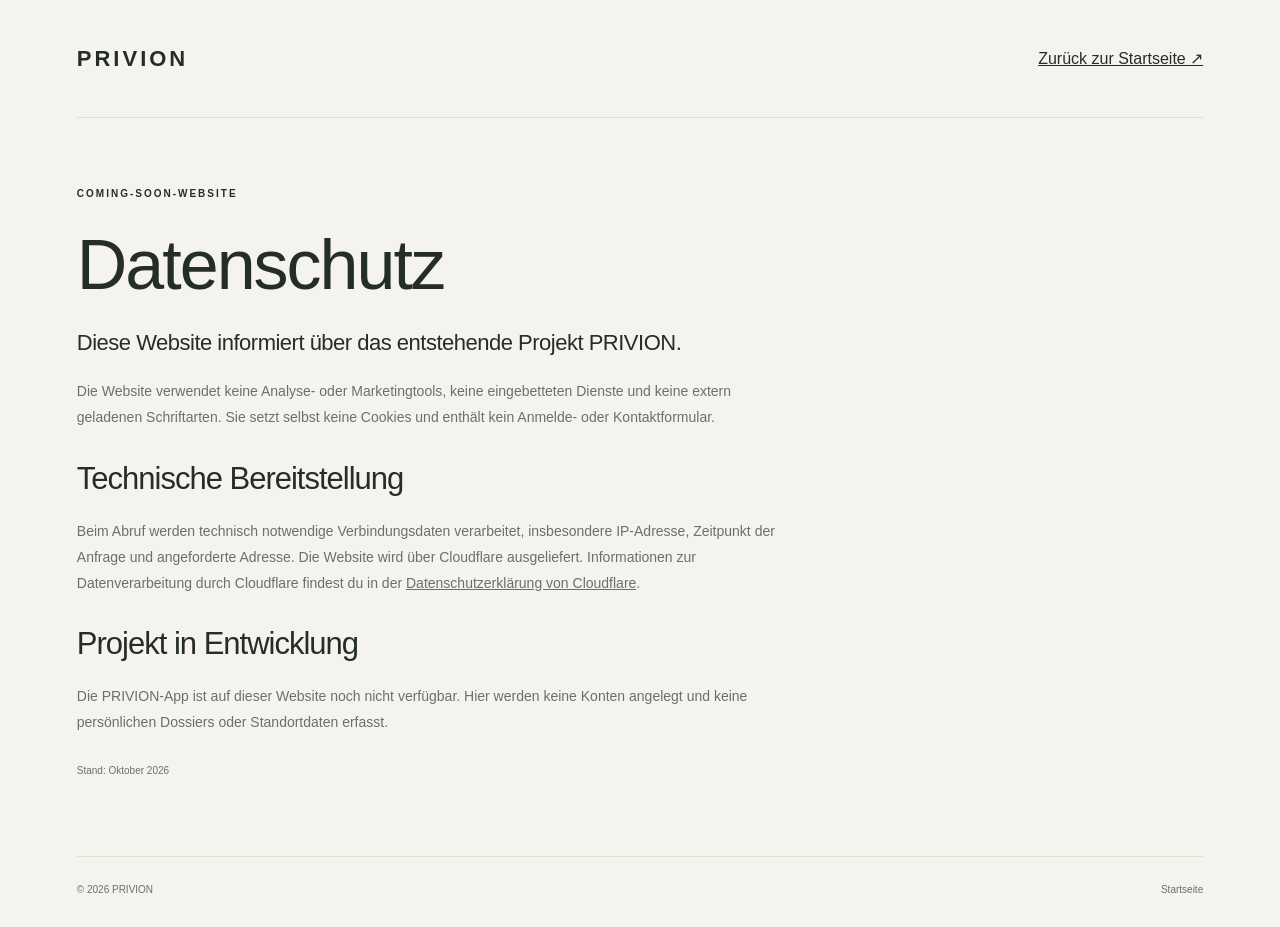
==== datenschutz.html @ c2f5763f "Add datenschutz.html for coming-soon website" ====
<!doctype html><html lang="de-CH"><head><meta charset="utf-8"><meta name="viewport" content="width=device-width,initial-scale=1"><meta name="robots" content="noindex"><title>Datenschutz — PRIVION</title><link rel="icon" href="/favicon.svg" type="image/svg+xml"><link rel="stylesheet" href="/style.css"></head><body><div class="site-shell"><header class="header"><a class="brand" href="/">PRIVION</a><a href="/">Zurück zur Startseite ↗</a></header><main style="max-width:700px;padding:60px 0 80px"><p class="eyebrow">COMING-SOON-WEBSITE</p><h1 style="font-size:clamp(42px,8vw,70px);letter-spacing:-2px">Datenschutz</h1><p class="intro">Diese Website informiert über das entstehende Projekt PRIVION.</p><p class="description" style="max-width:none">Die Website verwendet keine Analyse- oder Marketingtools, keine eingebetteten Dienste und keine extern geladenen Schriftarten. Sie setzt selbst keine Cookies und enthält kein Anmelde- oder Kontaktformular.</p><h2>Technische Bereitstellung</h2><p class="description" style="max-width:none">Beim Abruf werden technisch notwendige Verbindungsdaten verarbeitet, insbesondere IP-Adresse, Zeitpunkt der Anfrage und angeforderte Adresse. Die Website wird über Cloudflare ausgeliefert. Informationen zur Datenverarbeitung durch Cloudflare findest du in der <a href="https://www.cloudflare.com/privacypolicy/" rel="noreferrer">Datenschutzerklärung von Cloudflare</a>.</p><h2>Projekt in Entwicklung</h2><p class="description" style="max-width:none">Die PRIVION-App ist auf dieser Website noch nicht verfügbar. Hier werden keine Konten angelegt und keine persönlichen Dossiers oder Standortdaten erfasst.</p><p class="launch-note">Stand: Oktober 2026</p></main><footer><span>© 2026 PRIVION</span><a href="/">Startseite</a></footer></div></body></html>
---- style.css ----
@charset "UTF-8";
:root{--paper:#f5f3ed;--ink:#252d29;--muted:#69716b;--lavender:#d7c9ef;--mint:#d7e5d4;--line:#dedfd5;font-family:Arial,Helvetica,sans-serif;color:var(--ink);background:var(--paper);font-synthesis:none}*{box-sizing:border-box}html{scroll-behavior:smooth;scroll-padding-top:30px}body{margin:0}a{color:inherit}a:focus-visible{outline:3px solid #77638f;outline-offset:7px}.site-shell{max-width:1440px;margin:auto;padding:0 6%}.header{height:118px;display:flex;justify-content:space-between;align-items:center;border-bottom:1px solid var(--line)}.brand{display:flex;align-items:center;gap:12px;text-decoration:none;font-size:22px;font-weight:750;letter-spacing:3px}.brand svg{width:27px;height:32px}.status{display:flex;align-items:center;gap:9px;border:1px solid #d7d9ce;border-radius:30px;padding:11px 16px;font-size:12px}.status-dot,.tag-dot{width:7px;height:7px;background:#628864;border-radius:50%}.hero{display:grid;grid-template-columns:1.05fr 1fr;gap:5%;padding:89px 0 91px;align-items:center}.eyebrow{font-size:10px;font-weight:700;letter-spacing:2px;display:flex;align-items:center;gap:10px}.eyebrow>span{display:block;width:20px;height:1px;background:var(--ink)}h1{font-size:clamp(68px,7.6vw,108px);line-height:.99;font-weight:500;letter-spacing:-6px;margin:32px 0 27px}h1 em{font-family:Georgia,'Times New Roman',serif;font-weight:400;color:#827095;letter-spacing:-5px}.intro{font-size:22px;line-height:1.45;letter-spacing:-.5px;margin:0 0 20px}.description{font-size:14px;line-height:1.85;color:var(--muted);max-width:357px;margin:0 0 29px}.cta{display:inline-flex;align-items:center;gap:28px;background:var(--ink);color:var(--paper);border-radius:50px;padding:18px 25px;text-decoration:none;font-size:13px;transition:background .2s,transform .2s}.cta:hover{background:#455449;transform:translateY(-2px)}.cta span{font-size:20px;line-height:1}.launch-note{font-size:10px;color:var(--muted);display:flex;align-items:center;gap:9px;margin:19px 0 0}.small-spark{font-size:17px;color:#827095}.art{height:520px;position:relative;display:grid;place-items:center;isolation:isolate}.art-grid{position:absolute;inset:0;background-image:radial-gradient(#9caa941f 1px,transparent 1px);background-size:17px 17px;mask-image:radial-gradient(ellipse,black 35%,transparent 72%)}.orbit{position:absolute;border:1px solid #d9ddd2;border-radius:50%;width:420px;height:420px}.orbit-two{width:490px;height:490px;border-style:dashed;border-color:#dedfd6}.flower{position:relative;width:330px;height:330px;transform:rotate(-13deg);animation:breathe 9s ease-in-out infinite}.petal{width:177px;height:177px;position:absolute;border-radius:90px 90px 30px 90px;box-shadow:inset -10px -12px 35px #756f9210}.petal-one{left:0;top:0;background:linear-gradient(135deg,#e2d8f2,#bfabdd)}.petal-two{right:0;top:0;transform:rotate(90deg);background:linear-gradient(135deg,#e8efdf,#b6ceb0)}.petal-three{right:0;bottom:0;transform:rotate(180deg);background:linear-gradient(135deg,#e2d8f2,#bfabdd)}.petal-four{left:0;bottom:0;transform:rotate(270deg);background:linear-gradient(135deg,#e8efdf,#b6ceb0)}.flower-core{position:absolute;left:calc(50% - 44px);top:calc(50% - 44px);width:88px;height:88px;border-radius:50%;background:#f5f3edf0;border:1px solid #fff9;display:grid;place-items:center;box-shadow:0 5px 30px #62695112;transform:rotate(13deg)}.flower-core svg{width:28px;color:#536249}.art-label{position:absolute;font-size:9px;letter-spacing:2px;color:#77816f}.top-label{top:0;left:50%;transform:translateX(-50%);white-space:nowrap}.bottom-label{bottom:0;right:35px}.floating-tag{position:absolute;display:flex;align-items:center;gap:9px;background:#fffffff0;box-shadow:0 5px 24px #353c2810;border:1px solid #ffffff;border-radius:50px;padding:14px 20px;font-size:11px;white-space:nowrap}.privacy-tag{left:-5px;top:122px;transform:rotate(-8deg)}.protection-tag{right:-9px;bottom:115px;transform:rotate(7deg)}.protection-tag svg{width:17px;height:17px}.spark{position:absolute;color:#8f7fa3;font-size:42px}.spark-one{right:18px;top:65px}.spark-two{left:25px;bottom:84px;font-size:32px;color:#8da084}.outlook{padding:54px 0 65px;border-top:1px solid var(--line);display:grid;grid-template-columns:.9fr 1fr 1fr;gap:24px}.section-heading{padding-top:12px}.section-heading .eyebrow{font-size:9px}h2{font-size:31px;line-height:1.22;letter-spacing:-1px;font-weight:500;margin:21px 0}.feature{padding:28px;border-radius:6px;position:relative}.protection{background:#e5def0}.privacy{background:#e0e8dc}.feature-number{font-size:9px;letter-spacing:1.7px;color:#5f665d}.feature-icon{margin:28px 0 24px;width:45px;height:45px;display:grid;place-items:center;background:#ffffff70;border-radius:50%}.feature-icon svg{width:25px;height:25px;fill:none;stroke:currentColor;stroke-width:1.4;stroke-linecap:round;stroke-linejoin:round}h3{font-size:18px;font-weight:500;letter-spacing:-.5px;margin:0 0 12px}.feature p{font-size:12px;line-height:1.8;color:#667063;margin:0;max-width:280px}.closing{border-top:1px solid var(--line);padding:45px 0;display:flex;align-items:center;gap:25px}.closing>span:first-child{font-size:39px;color:#8f7fa3}.closing p{font-family:Georgia,'Times New Roman',serif;font-size:25px;line-height:1.4;margin:0;letter-spacing:-.4px}.closing-badge{margin-left:auto;font-size:10px;letter-spacing:2px;border:1px solid var(--line);border-radius:50px;padding:13px 21px}footer{border-top:1px solid var(--line);padding:27px 0 32px;display:flex;justify-content:space-between;font-size:10px;color:var(--muted)}footer a{text-decoration:none}footer a:hover{text-decoration:underline}@keyframes breathe{0%,100%{transform:rotate(-13deg) translateY(0)}50%{transform:rotate(-9deg) translateY(-9px)}}@media(min-width:1440px){h1{font-size:108px}}@media(max-width:1050px){.site-shell{padding:0 5%}.hero{gap:2%;padding:65px 0}.art{height:450px}.orbit{width:340px;height:340px}.orbit-two{width:390px;height:390px}.flower{width:280px;height:280px}.petal{width:151px;height:151px}.privacy-tag{left:0;top:90px}.protection-tag{right:0;bottom:85px}.outlook{grid-template-columns:.8fr 1fr 1fr;gap:15px}.feature{padding:22px}h3{font-size:16px}h2{font-size:26px}.bottom-label{right:10px}}@media(max-width:760px){.header{height:90px}.brand{font-size:18px;gap:9px}.brand svg{width:23px}.status{font-size:10px;padding:9px 12px}.hero{grid-template-columns:1fr;padding:50px 0 45px;gap:42px}.hero-copy{max-width:480px}h1{font-size:clamp(72px,15vw,100px);letter-spacing:-4px;margin-top:28px}.intro{font-size:20px}.description{max-width:360px}.art{height:420px;max-width:460px;width:100%;margin:auto}.orbit{width:330px;height:330px}.orbit-two{width:380px;height:380px}.top-label{top:0}.bottom-label{bottom:0}.privacy-tag{top:91px}.protection-tag{bottom:88px}.outlook{grid-template-columns:1fr 1fr;padding:35px 0;gap:16px}.section-heading{grid-column:1/-1;padding:0 0 8px}h2{font-size:30px}h2 br{display:none}.feature{padding:24px}.closing{gap:17px;flex-wrap:wrap;padding:33px 0}.closing p{font-size:22px}.closing-badge{margin:10px 0 0 53px}footer{gap:15px;flex-wrap:wrap}}@media(max-width:420px){.site-shell{padding:0 6%}.brand{letter-spacing:2px}.status{font-size:9px}.art{height:350px}.orbit{width:270px;height:270px}.orbit-two{width:310px;height:310px}.flower{width:240px;height:240px}.petal{width:130px;height:130px}.flower-core{width:72px;height:72px;left:calc(50% - 36px);top:calc(50% - 36px)}.floating-tag{font-size:9px;padding:12px 13px}.privacy-tag{top:66px;left:-4px}.protection-tag{bottom:61px;right:-4px}.spark-one{top:42px;right:6px;font-size:30px}.spark-two{bottom:42px;left:9px}.art-label{font-size:8px}.outlook{grid-template-columns:1fr}.feature{padding:25px}.feature-icon{margin:22px 0 20px}h3{font-size:19px}.feature p{font-size:13px;max-width:100%}footer>span:nth-child(2){display:none}}@media(prefers-reduced-motion:reduce){html{scroll-behavior:auto}.flower{animation:none}.cta{transition:none}}
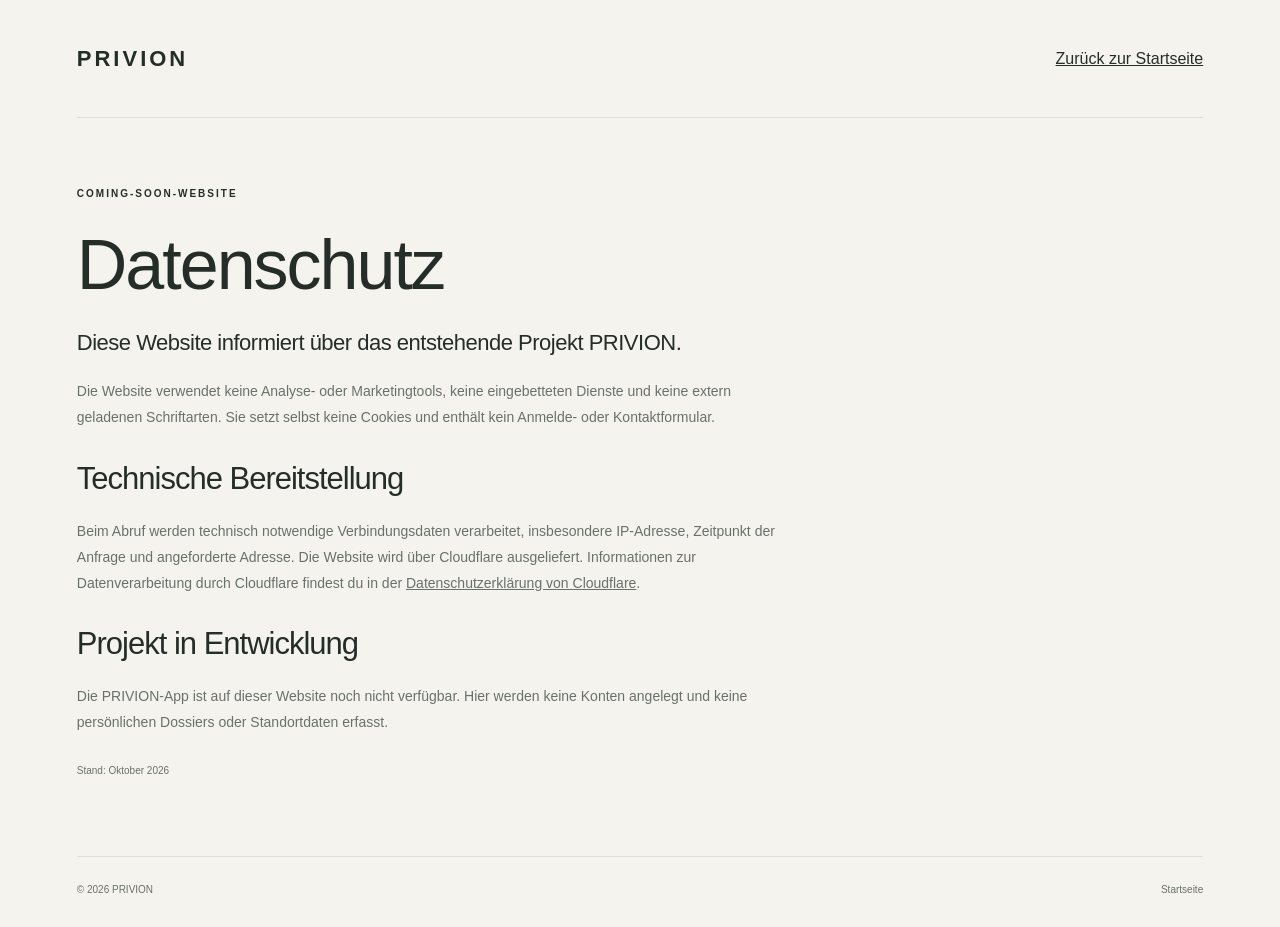
==== commit fbe7052b: "Use SVG symbols to prevent emoji rendering on mobile" ====
--- a/datenschutz.html
+++ b/datenschutz.html
@@ -1 +1 @@
-<!doctype html><html lang="de-CH"><head><meta charset="utf-8"><meta name="viewport" content="width=device-width,initial-scale=1"><meta name="robots" content="noindex"><title>Datenschutz — PRIVION</title><link rel="icon" href="/favicon.svg" type="image/svg+xml"><link rel="stylesheet" href="/style.css"></head><body><div class="site-shell"><header class="header"><a class="brand" href="/">PRIVION</a><a href="/">Zurück zur Startseite ↗</a></header><main style="max-width:700px;padding:60px 0 80px"><p class="eyebrow">COMING-SOON-WEBSITE</p><h1 style="font-size:clamp(42px,8vw,70px);letter-spacing:-2px">Datenschutz</h1><p class="intro">Diese Website informiert über das entstehende Projekt PRIVION.</p><p class="description" style="max-width:none">Die Website verwendet keine Analyse- oder Marketingtools, keine eingebetteten Dienste und keine extern geladenen Schriftarten. Sie setzt selbst keine Cookies und enthält kein Anmelde- oder Kontaktformular.</p><h2>Technische Bereitstellung</h2><p class="description" style="max-width:none">Beim Abruf werden technisch notwendige Verbindungsdaten verarbeitet, insbesondere IP-Adresse, Zeitpunkt der Anfrage und angeforderte Adresse. Die Website wird über Cloudflare ausgeliefert. Informationen zur Datenverarbeitung durch Cloudflare findest du in der <a href="https://www.cloudflare.com/privacypolicy/" rel="noreferrer">Datenschutzerklärung von Cloudflare</a>.</p><h2>Projekt in Entwicklung</h2><p class="description" style="max-width:none">Die PRIVION-App ist auf dieser Website noch nicht verfügbar. Hier werden keine Konten angelegt und keine persönlichen Dossiers oder Standortdaten erfasst.</p><p class="launch-note">Stand: Oktober 2026</p></main><footer><span>© 2026 PRIVION</span><a href="/">Startseite</a></footer></div></body></html>
+<!doctype html><html lang="de-CH"><head><meta charset="utf-8"><meta name="viewport" content="width=device-width,initial-scale=1"><meta name="robots" content="noindex"><title>Datenschutz — PRIVION</title><link rel="icon" href="/favicon.svg" type="image/svg+xml"><link rel="stylesheet" href="/style.css"></head><body><div class="site-shell"><header class="header"><a class="brand" href="/">PRIVION</a><a href="/">Zurück zur Startseite</a></header><main style="max-width:700px;padding:60px 0 80px"><p class="eyebrow">COMING-SOON-WEBSITE</p><h1 style="font-size:clamp(42px,8vw,70px);letter-spacing:-2px">Datenschutz</h1><p class="intro">Diese Website informiert über das entstehende Projekt PRIVION.</p><p class="description" style="max-width:none">Die Website verwendet keine Analyse- oder Marketingtools, keine eingebetteten Dienste und keine extern geladenen Schriftarten. Sie setzt selbst keine Cookies und enthält kein Anmelde- oder Kontaktformular.</p><h2>Technische Bereitstellung</h2><p class="description" style="max-width:none">Beim Abruf werden technisch notwendige Verbindungsdaten verarbeitet, insbesondere IP-Adresse, Zeitpunkt der Anfrage und angeforderte Adresse. Die Website wird über Cloudflare ausgeliefert. Informationen zur Datenverarbeitung durch Cloudflare findest du in der <a href="https://www.cloudflare.com/privacypolicy/" rel="noreferrer">Datenschutzerklärung von Cloudflare</a>.</p><h2>Projekt in Entwicklung</h2><p class="description" style="max-width:none">Die PRIVION-App ist auf dieser Website noch nicht verfügbar. Hier werden keine Konten angelegt und keine persönlichen Dossiers oder Standortdaten erfasst.</p><p class="launch-note">Stand: Oktober 2026</p></main><footer><span>© 2026 PRIVION</span><a href="/">Startseite</a></footer></div></body></html>
--- a/style.css
+++ b/style.css
@@ -1,2 +1,5 @@
 @charset "UTF-8";
 :root{--paper:#f5f3ed;--ink:#252d29;--muted:#69716b;--lavender:#d7c9ef;--mint:#d7e5d4;--line:#dedfd5;font-family:Arial,Helvetica,sans-serif;color:var(--ink);background:var(--paper);font-synthesis:none}*{box-sizing:border-box}html{scroll-behavior:smooth;scroll-padding-top:30px}body{margin:0}a{color:inherit}a:focus-visible{outline:3px solid #77638f;outline-offset:7px}.site-shell{max-width:1440px;margin:auto;padding:0 6%}.header{height:118px;display:flex;justify-content:space-between;align-items:center;border-bottom:1px solid var(--line)}.brand{display:flex;align-items:center;gap:12px;text-decoration:none;font-size:22px;font-weight:750;letter-spacing:3px}.brand svg{width:27px;height:32px}.status{display:flex;align-items:center;gap:9px;border:1px solid #d7d9ce;border-radius:30px;padding:11px 16px;font-size:12px}.status-dot,.tag-dot{width:7px;height:7px;background:#628864;border-radius:50%}.hero{display:grid;grid-template-columns:1.05fr 1fr;gap:5%;padding:89px 0 91px;align-items:center}.eyebrow{font-size:10px;font-weight:700;letter-spacing:2px;display:flex;align-items:center;gap:10px}.eyebrow>span{display:block;width:20px;height:1px;background:var(--ink)}h1{font-size:clamp(68px,7.6vw,108px);line-height:.99;font-weight:500;letter-spacing:-6px;margin:32px 0 27px}h1 em{font-family:Georgia,'Times New Roman',serif;font-weight:400;color:#827095;letter-spacing:-5px}.intro{font-size:22px;line-height:1.45;letter-spacing:-.5px;margin:0 0 20px}.description{font-size:14px;line-height:1.85;color:var(--muted);max-width:357px;margin:0 0 29px}.cta{display:inline-flex;align-items:center;gap:28px;background:var(--ink);color:var(--paper);border-radius:50px;padding:18px 25px;text-decoration:none;font-size:13px;transition:background .2s,transform .2s}.cta:hover{background:#455449;transform:translateY(-2px)}.cta span{font-size:20px;line-height:1}.launch-note{font-size:10px;color:var(--muted);display:flex;align-items:center;gap:9px;margin:19px 0 0}.small-spark{font-size:17px;color:#827095}.art{height:520px;position:relative;display:grid;place-items:center;isolation:isolate}.art-grid{position:absolute;inset:0;background-image:radial-gradient(#9caa941f 1px,transparent 1px);background-size:17px 17px;mask-image:radial-gradient(ellipse,black 35%,transparent 72%)}.orbit{position:absolute;border:1px solid #d9ddd2;border-radius:50%;width:420px;height:420px}.orbit-two{width:490px;height:490px;border-style:dashed;border-color:#dedfd6}.flower{position:relative;width:330px;height:330px;transform:rotate(-13deg);animation:breathe 9s ease-in-out infinite}.petal{width:177px;height:177px;position:absolute;border-radius:90px 90px 30px 90px;box-shadow:inset -10px -12px 35px #756f9210}.petal-one{left:0;top:0;background:linear-gradient(135deg,#e2d8f2,#bfabdd)}.petal-two{right:0;top:0;transform:rotate(90deg);background:linear-gradient(135deg,#e8efdf,#b6ceb0)}.petal-three{right:0;bottom:0;transform:rotate(180deg);background:linear-gradient(135deg,#e2d8f2,#bfabdd)}.petal-four{left:0;bottom:0;transform:rotate(270deg);background:linear-gradient(135deg,#e8efdf,#b6ceb0)}.flower-core{position:absolute;left:calc(50% - 44px);top:calc(50% - 44px);width:88px;height:88px;border-radius:50%;background:#f5f3edf0;border:1px solid #fff9;display:grid;place-items:center;box-shadow:0 5px 30px #62695112;transform:rotate(13deg)}.flower-core svg{width:28px;color:#536249}.art-label{position:absolute;font-size:9px;letter-spacing:2px;color:#77816f}.top-label{top:0;left:50%;transform:translateX(-50%);white-space:nowrap}.bottom-label{bottom:0;right:35px}.floating-tag{position:absolute;display:flex;align-items:center;gap:9px;background:#fffffff0;box-shadow:0 5px 24px #353c2810;border:1px solid #ffffff;border-radius:50px;padding:14px 20px;font-size:11px;white-space:nowrap}.privacy-tag{left:-5px;top:122px;transform:rotate(-8deg)}.protection-tag{right:-9px;bottom:115px;transform:rotate(7deg)}.protection-tag svg{width:17px;height:17px}.spark{position:absolute;color:#8f7fa3;font-size:42px}.spark-one{right:18px;top:65px}.spark-two{left:25px;bottom:84px;font-size:32px;color:#8da084}.outlook{padding:54px 0 65px;border-top:1px solid var(--line);display:grid;grid-template-columns:.9fr 1fr 1fr;gap:24px}.section-heading{padding-top:12px}.section-heading .eyebrow{font-size:9px}h2{font-size:31px;line-height:1.22;letter-spacing:-1px;font-weight:500;margin:21px 0}.feature{padding:28px;border-radius:6px;position:relative}.protection{background:#e5def0}.privacy{background:#e0e8dc}.feature-number{font-size:9px;letter-spacing:1.7px;color:#5f665d}.feature-icon{margin:28px 0 24px;width:45px;height:45px;display:grid;place-items:center;background:#ffffff70;border-radius:50%}.feature-icon svg{width:25px;height:25px;fill:none;stroke:currentColor;stroke-width:1.4;stroke-linecap:round;stroke-linejoin:round}h3{font-size:18px;font-weight:500;letter-spacing:-.5px;margin:0 0 12px}.feature p{font-size:12px;line-height:1.8;color:#667063;margin:0;max-width:280px}.closing{border-top:1px solid var(--line);padding:45px 0;display:flex;align-items:center;gap:25px}.closing>span:first-child{font-size:39px;color:#8f7fa3}.closing p{font-family:Georgia,'Times New Roman',serif;font-size:25px;line-height:1.4;margin:0;letter-spacing:-.4px}.closing-badge{margin-left:auto;font-size:10px;letter-spacing:2px;border:1px solid var(--line);border-radius:50px;padding:13px 21px}footer{border-top:1px solid var(--line);padding:27px 0 32px;display:flex;justify-content:space-between;font-size:10px;color:var(--muted)}footer a{text-decoration:none}footer a:hover{text-decoration:underline}@keyframes breathe{0%,100%{transform:rotate(-13deg) translateY(0)}50%{transform:rotate(-9deg) translateY(-9px)}}@media(min-width:1440px){h1{font-size:108px}}@media(max-width:1050px){.site-shell{padding:0 5%}.hero{gap:2%;padding:65px 0}.art{height:450px}.orbit{width:340px;height:340px}.orbit-two{width:390px;height:390px}.flower{width:280px;height:280px}.petal{width:151px;height:151px}.privacy-tag{left:0;top:90px}.protection-tag{right:0;bottom:85px}.outlook{grid-template-columns:.8fr 1fr 1fr;gap:15px}.feature{padding:22px}h3{font-size:16px}h2{font-size:26px}.bottom-label{right:10px}}@media(max-width:760px){.header{height:90px}.brand{font-size:18px;gap:9px}.brand svg{width:23px}.status{font-size:10px;padding:9px 12px}.hero{grid-template-columns:1fr;padding:50px 0 45px;gap:42px}.hero-copy{max-width:480px}h1{font-size:clamp(72px,15vw,100px);letter-spacing:-4px;margin-top:28px}.intro{font-size:20px}.description{max-width:360px}.art{height:420px;max-width:460px;width:100%;margin:auto}.orbit{width:330px;height:330px}.orbit-two{width:380px;height:380px}.top-label{top:0}.bottom-label{bottom:0}.privacy-tag{top:91px}.protection-tag{bottom:88px}.outlook{grid-template-columns:1fr 1fr;padding:35px 0;gap:16px}.section-heading{grid-column:1/-1;padding:0 0 8px}h2{font-size:30px}h2 br{display:none}.feature{padding:24px}.closing{gap:17px;flex-wrap:wrap;padding:33px 0}.closing p{font-size:22px}.closing-badge{margin:10px 0 0 53px}footer{gap:15px;flex-wrap:wrap}}@media(max-width:420px){.site-shell{padding:0 6%}.brand{letter-spacing:2px}.status{font-size:9px}.art{height:350px}.orbit{width:270px;height:270px}.orbit-two{width:310px;height:310px}.flower{width:240px;height:240px}.petal{width:130px;height:130px}.flower-core{width:72px;height:72px;left:calc(50% - 36px);top:calc(50% - 36px)}.floating-tag{font-size:9px;padding:12px 13px}.privacy-tag{top:66px;left:-4px}.protection-tag{bottom:61px;right:-4px}.spark-one{top:42px;right:6px;font-size:30px}.spark-two{bottom:42px;left:9px}.art-label{font-size:8px}.outlook{grid-template-columns:1fr}.feature{padding:25px}.feature-icon{margin:22px 0 20px}h3{font-size:19px}.feature p{font-size:13px;max-width:100%}footer>span:nth-child(2){display:none}}@media(prefers-reduced-motion:reduce){html{scroll-behavior:auto}.flower{animation:none}.cta{transition:none}}
+
+/* Vector symbols render consistently across mobile and desktop. */
+.symbol{display:block;width:1em;height:1em;fill:none;stroke:currentColor;stroke-width:1.4;stroke-linecap:round;stroke-linejoin:round}.cta .symbol{stroke-width:1.8}.small-spark,.spark,.closing>span:first-child{display:inline-flex;align-items:center;justify-content:center;flex-shrink:0}
